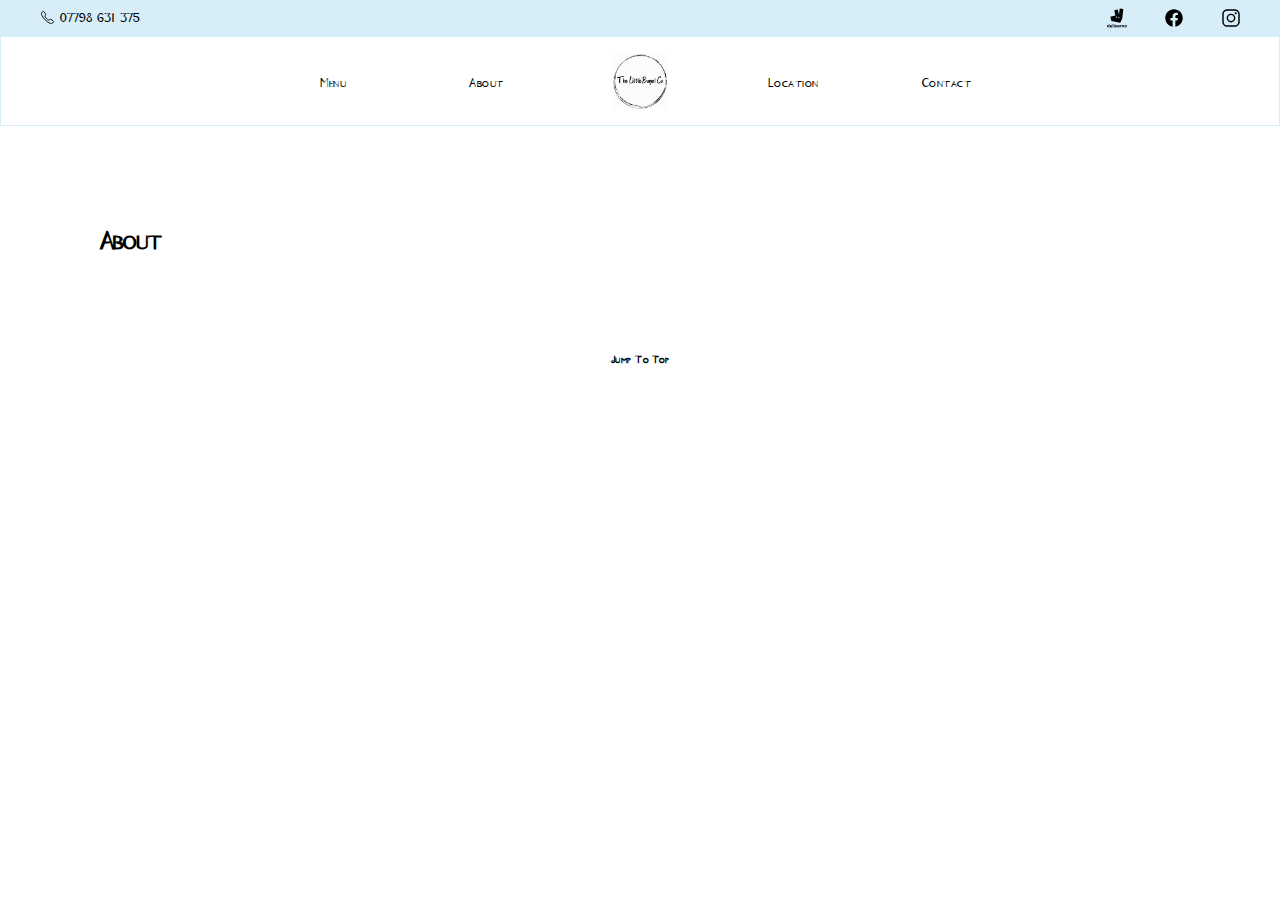
==== about.html @ 59426850 "Completed contact page, ironed out a few CSS elements - padding etc and organised files and folders." ====
<!DOCTYPE html>
<html lang="en">
  <head>
    <meta charset="UTF-8" />
    <meta http-equiv="X-UA-Compatible" content="IE=edge" />
    <meta name="viewport" content="width=device-width, initial-scale=1.0" />
    <meta name="keywords" content="HTML, CSS" />
    <meta name="description" content="..." />
    <title>Little Bagel Co - New York-Style Bagels & Coffee</title>
    <link rel="stylesheet" href="/css/normalize.css" />
    <link rel="stylesheet" href="/css/app-styles.css" />
    <link rel="stylesheet" href="/css/about-styles.css" />
    <link rel="stylesheet" href="/css/mobile-styles.css" />
  </head>
  <body>
    <header>
      <ul class="header-left">
        <li class="phone-logo">
          <img src="/images/call-outline.svg" alt="Phone outline image" />
        </li>
        <li class="tel-no">
          <a href="tel:07798631375">07798 631 375</a>
        </li>
      </ul>
      <ul class="header-right">
        <li class="social-logos">
          <a href="https://deliveroo.co.uk/" target="_blank">
            <img src="/images/deliveroo-logo.svg" alt="Deliveroo logo"
          /></a>
        </li>
        <li class="social-logos">
          <a href="https://www.facebook.com/" target="_blank">
            <img src="/images/logo-facebook.svg" alt="Facebook logo" />
          </a>
        </li>
        <li class="social-logos">
          <a href="https://www.instagram.com/" target="_blank">
            <img src="/images/logo-instagram.svg" alt="Instagram logo" />
          </a>
        </li>
      </ul>
    </header>
    <nav>
      <div class="logo">
        <a href="/index.html"><img src="/images/logo.jpg" /></a>
      </div>
      <ul class="nav-links">
        <li>
          <a href="/images/little-bagel-co-menu.pdf" target="_blank">Menu</a>
        </li>
        <li><a href="about.html">About</a></li>
        <li id="logo-space"></li>
        <li><a href="location.html">Location</a></li>
        <li><a href="contact.html">Contact</a></li>
      </ul>
      <div class="burger">
        <div class="line-1"></div>
        <div class="line-2"></div>
        <div class="line-3"></div>
      </div>
    </nav>
    <main class="about-main">
      <h2>About</h2>
    </main>
    <footer class="jump-to-top">
      <a href="#">Jump To Top</a>
    </footer>

    <script src="/scripts/app.js"></script>
  </body>
</html>
---- css/app-styles.css ----
/* FONTS */

@font-face {
  font-family: "New Yorker";
  src: url(/fonts/FOXTROTM.TTF);
}

/* BODY */

* {
  margin: 0px;
  padding: 0px;
  box-sizing: border-box;
}

body {
  overflow-x: hidden;
}

/* HEADER */

header {
  overflow: hidden;
}

header ul {
  display: flex;
  align-items: center;
  min-height: 4vh;
  background-color: rgba(55, 168, 224, 0.2);
}

.header-left {
  float: left;
  padding-left: 40px;
  width: 85%;
  font-family: "New Yorker", cursive;
  color: black;
  text-decoration: none;
  font-size: 12px;
}

.header-right {
  float: right;
  padding-right: 20px;
  justify-content: space-around;
  width: 15%;
}

header li {
  text-decoration: none;
  list-style: none;
}
.phone-logo {
  width: 20px;
  height: 20px;
  padding-top: 2px;
  padding-right: 5px;
}
.tel-no a {
  padding-bottom: 4px;
  color: black;
  text-decoration: none;
}
.tel-no:hover {
  transform: translateY(-2px);
  transition: 0.2s;
}
.social-logos {
  width: 20px;
  height: 20px;
}
.social-logos:hover {
  transform: translateY(-2px);
  transition: 0.2s;
}

/* NAVBAR */

nav {
  display: flex;
  justify-content: space-around;
  align-items: center;
  min-height: 10vh;
  background-color: white;
  font-family: "New Yorker", cursive;
  border-style: solid;
  border-width: 0.5px;
  border-color: rgba(55, 168, 224, 0.2);
  position: sticky;
  top: 0;
}

.logo img {
  width: 55px;
  height: 55px;
}

.logo {
  width: 55px;
  height: 55px;
  position: absolute;
  left: 50%;
  transform: translateX(-50%);
}

.nav-links {
  display: flex;
  justify-content: space-around;
  width: 60%;
}

.nav-links li {
  width: 60px;
  text-align: center;
  list-style: none;
}

.nav-links a {
  color: black;
  text-decoration: none;
  letter-spacing: 0.5px;
  font-size: 12px;
  /* text-transform: uppercase; */
}
.nav-links a:hover {
  text-decoration: underline;
  transition: 1s;
}

/* BURGER */

.burger {
  display: none;
  cursor: pointer;
}

.burger div {
  width: 25px;
  height: 1px;
  background-color: black;
  margin: 5px;
  border-radius: 2px;
  transition: all 0.5s ease;
}

/* FOOTER */

.jump-to-top {
  display: flex;
  justify-content: space-around;
  align-items: center;
  padding-bottom: 20px;
}
.jump-to-top a {
  color: black;
  font-family: "New Yorker", cursive;
  text-decoration: none;
  letter-spacing: 0.5px;
  font-weight: bold;
  font-size: 10px;
}
---- css/about-styles.css ----
main {
  font-family: "New Yorker", cursive;
  padding: 100px;
  background-color: rgb(255, 255, 255);
}
---- css/mobile-styles.css ----
/* MOBILE VIEW */

@media screen and (max-width: 678px) {
  body {
    overflow-x: hidden;
  }

  header {
    display: none;
  }

  /* nav {
      position: fixed;
    } */

  .nav-links {
    position: absolute;
    right: 0px;
    height: 90vh;
    top: 10vh;
    background-color: white;
    display: flex;
    flex-direction: column;
    align-items: center;
    width: 100%;
    transform: translateX(100%);
    transition: transform 0.2s ease-in;
  }

  .nav-links a {
    font-size: 15px;
  }

  .nav-links #logo-space {
    display: none;
  }

  .nav-links li {
    opacity: 0;
  }
  .burger {
    padding-left: 75vh;
    padding-right: 25vh;
    display: block;
  }
  .jump-to-top {
    display: none;
  }
  .map-and-location {
    display: flex;
    flex-direction: column;
    align-items: center;
  }
  .location-container {
    padding-top: 20px;
  }
}

/* NAV ACTIVE */

.nav-active {
  transform: translateX(0%);
}
@keyframes navLinksFade {
  from {
    opacity: 0;
    transform: 50px;
  }
  to {
    opacity: 1;
    transform: 0px;
  }
}
.toggle .line-1 {
  transform: rotate(-45deg) translate(-5px, 3.6px);
}
.toggle .line-2 {
  opacity: 0;
}
.toggle .line-3 {
  transform: rotate(45deg) translate(-5px, -3.6px);
}
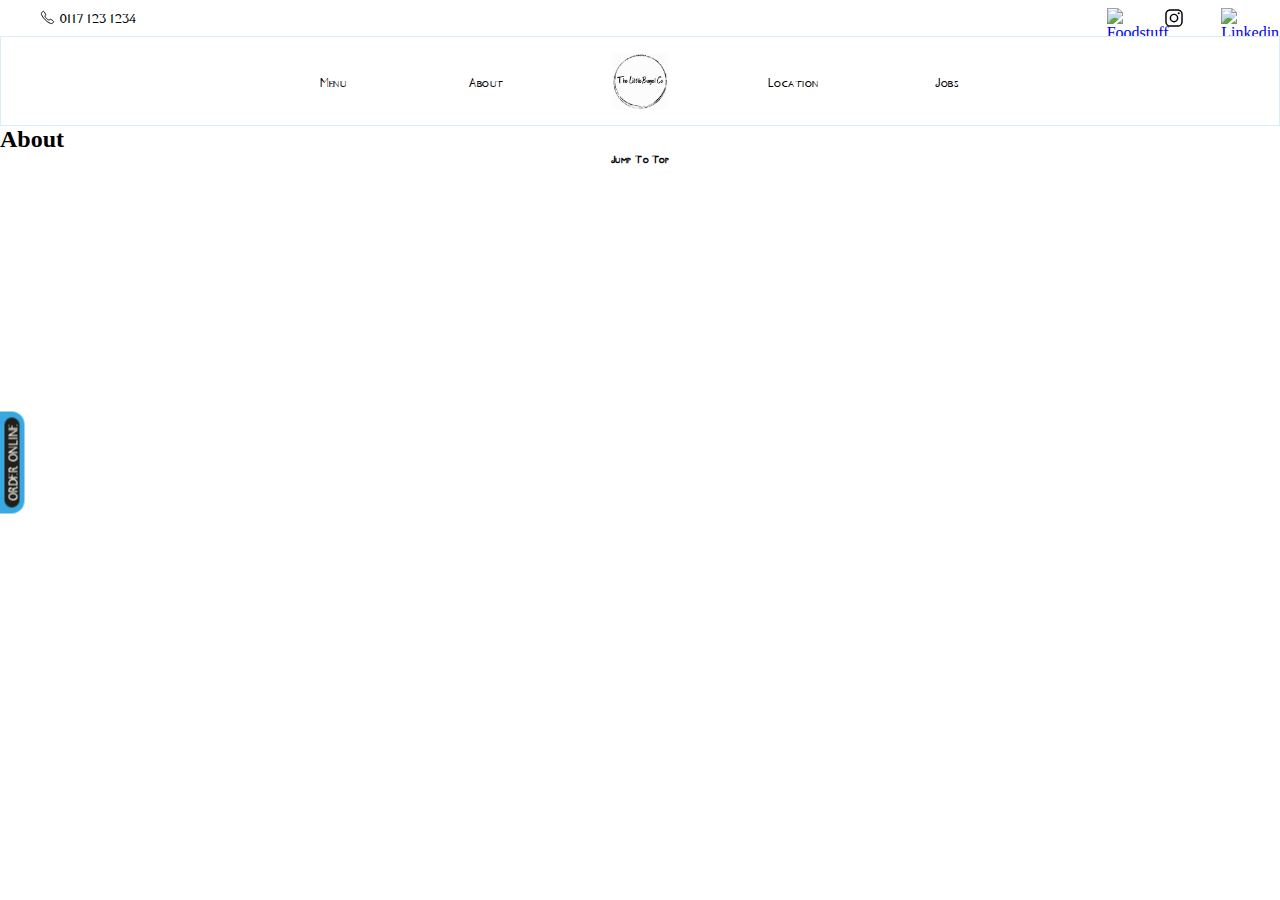
==== commit c986693f: "Made adjustments to CSS and also added Delivery Tab" ====
--- a/about.html
+++ b/about.html
@@ -7,10 +7,10 @@
     <meta name="keywords" content="HTML, CSS" />
     <meta name="description" content="..." />
     <title>Little Bagel Co - New York-Style Bagels & Coffee</title>
-    <link rel="stylesheet" href="/css/normalize.css" />
-    <link rel="stylesheet" href="/css/app-styles.css" />
-    <link rel="stylesheet" href="/css/about-styles.css" />
-    <link rel="stylesheet" href="/css/mobile-styles.css" />
+    <link rel="stylesheet" href="/styles/normalize.css" />
+    <link rel="stylesheet" href="/styles/app-styles.css" />
+    <link rel="stylesheet" href="/styles/about-styles.css" />
+    <link rel="stylesheet" href="/styles/mobile-styles.css" />
   </head>
   <body>
     <header>
@@ -19,23 +19,27 @@
           <img src="/images/call-outline.svg" alt="Phone outline image" />
         </li>
         <li class="tel-no">
-          <a href="tel:07798631375">07798 631 375</a>
+          <a href="tel:01234567890">0117 123 1234</a>
         </li>
       </ul>
       <ul class="header-right">
         <li class="social-logos">
-          <a href="https://deliveroo.co.uk/" target="_blank">
-            <img src="/images/deliveroo-logo.svg" alt="Deliveroo logo"
+          <a href="https://wearefoodstuff.co.uk/" target="_blank">
+            <img
+              width="21px"
+              height="21px"
+              src="images/Foodstuff-logo-vertical.svg"
+              alt="Foodstuff logo"
           /></a>
-        </li>
-        <li class="social-logos">
-          <a href="https://www.facebook.com/" target="_blank">
-            <img src="/images/logo-facebook.svg" alt="Facebook logo" />
-          </a>
         </li>
         <li class="social-logos">
           <a href="https://www.instagram.com/" target="_blank">
             <img src="/images/logo-instagram.svg" alt="Instagram logo" />
+          </a>
+        </li>
+        <li class="social-logos">
+          <a href="https://www.linkedin.com/" target="_blank">
+            <img src="/images/logo-linkedin.svg" alt="Linkedin logo" />
           </a>
         </li>
       </ul>
@@ -51,7 +55,7 @@
         <li><a href="about.html">About</a></li>
         <li id="logo-space"></li>
         <li><a href="location.html">Location</a></li>
-        <li><a href="contact.html">Contact</a></li>
+        <li><a href="jobs.html">Jobs</a></li>
       </ul>
       <div class="burger">
         <div class="line-1"></div>
@@ -65,7 +69,13 @@
     <footer class="jump-to-top">
       <a href="#">Jump To Top</a>
     </footer>
-
+    <div class="delivery-tab-container">
+      <div class="delivery-tab">
+        <a href="https://wearefoodstuff.co.uk/" target="_blank">
+          ORDER ONLINE
+        </a>
+      </div>
+    </div>
     <script src="/scripts/app.js"></script>
   </body>
 </html>
--- a/styles/app-styles.css
+++ b/styles/app-styles.css
@@ -0,0 +1,208 @@
+/* FONTS */
+
+@font-face {
+  font-family: "New Yorker";
+  src: url(/fonts/FOXTROTM.TTF);
+}
+
+/* BODY */
+
+* {
+  margin: 0px;
+  padding: 0px;
+  box-sizing: border-box;
+}
+
+body {
+  overflow-x: hidden;
+}
+
+/* HEADER */
+
+header {
+  overflow: hidden;
+}
+
+header ul {
+  display: flex;
+  align-items: center;
+  min-height: 4vh;
+  /* background-color: rgba(55, 168, 224, 0.2); */
+  background-color: rgba(255, 255, 255);
+}
+
+.header-left {
+  float: left;
+  padding-left: 40px;
+  width: 85%;
+  font-family: "New Yorker", cursive;
+  color: black;
+  text-decoration: none;
+  font-size: 12px;
+}
+
+.header-right {
+  float: right;
+  padding-right: 20px;
+  justify-content: space-around;
+  width: 15%;
+}
+
+header li {
+  text-decoration: none;
+  list-style: none;
+}
+.phone-logo {
+  width: 20px;
+  height: 20px;
+  padding-top: 2px;
+  padding-right: 5px;
+}
+.tel-no a {
+  padding-bottom: 4px;
+  color: black;
+  text-decoration: none;
+}
+.tel-no:hover {
+  transform: translateY(-2px);
+  transition: 0.2s;
+}
+.social-logos {
+  width: 20px;
+  height: 20px;
+}
+.social-logos:hover {
+  transform: translateY(-2px);
+  transition: 0.2s;
+}
+
+/* NAVBAR */
+
+nav {
+  display: flex;
+  justify-content: space-around;
+  align-items: center;
+  min-height: 10vh;
+  background-color: white;
+  font-family: "New Yorker", cursive;
+  border-style: solid;
+  border-width: 0.5px;
+  border-color: rgba(55, 168, 224, 0.2);
+  position: sticky;
+  top: 0;
+}
+
+.logo img {
+  width: 55px;
+  height: 55px;
+}
+
+.logo {
+  width: 55px;
+  height: 55px;
+  position: absolute;
+  left: 50%;
+  transform: translateX(-50%);
+}
+
+.nav-links {
+  display: flex;
+  justify-content: space-around;
+  width: 60%;
+}
+
+.nav-links li {
+  width: 60px;
+  text-align: center;
+  list-style: none;
+}
+
+.nav-links a {
+  color: black;
+  text-decoration: none;
+  letter-spacing: 0.5px;
+  font-size: 12px;
+  /* text-transform: uppercase; */
+}
+.nav-links a:hover {
+  text-decoration: underline;
+  transition: 1s;
+}
+
+/* BURGER */
+
+.burger {
+  display: none;
+  cursor: pointer;
+}
+
+.burger div {
+  width: 25px;
+  height: 1px;
+  background-color: black;
+  margin: 5px;
+  border-radius: 2px;
+  transition: all 0.5s ease;
+}
+
+/* FOOTER */
+
+.jump-to-top {
+  display: flex;
+  justify-content: space-around;
+  align-items: center;
+  padding-bottom: 15px;
+}
+.jump-to-top a {
+  color: black;
+  font-family: "New Yorker", cursive;
+  text-decoration: none;
+  letter-spacing: 0.5px;
+  font-weight: bold;
+  font-size: 10px;
+}
+
+/* DELIVERY TAB */
+
+.delivery-tab-container {
+  display: flex;
+  justify-content: space-around;
+  text-align: center;
+  position: fixed;
+  transform: rotate(-90deg);
+  top: 50vh;
+  bottom: 50vh;
+  height: 25px;
+  width: 102px;
+  margin-left: -39px;
+  background-color: rgba(55, 168, 224);
+  border-bottom-left-radius: 13px;
+  border-bottom-right-radius: 13px;
+}
+
+.delivery-tab {
+  display: block;
+  margin-left: auto;
+  margin-right: auto;
+  margin-top: auto;
+  margin-bottom: auto;
+  height: 15px;
+  width: 90px;
+  border-radius: 10px;
+  background-color: rgba(34, 31, 26, 255);
+  filter: blur(0.15px);
+}
+
+.delivery-tab a {
+  font-family: "New Yorker", cursive;
+  display: block;
+  margin-left: auto;
+  margin-right: auto;
+  margin-top: auto;
+  margin-bottom: auto;
+  padding-top: 0.8px;
+  text-decoration: none;
+  letter-spacing: 0.5px;
+  font-size: 12px;
+  color: rgba(254, 254, 254, 255);
+}
--- a/styles/mobile-styles.css
+++ b/styles/mobile-styles.css
@@ -0,0 +1,79 @@
+/* MOBILE VIEW */
+
+@media screen and (max-width: 678px) {
+  body {
+    overflow-x: hidden;
+  }
+
+  header {
+    display: none;
+  }
+
+  .nav-links {
+    position: absolute;
+    right: 0px;
+    height: 90vh;
+    top: 10vh;
+    background-color: white;
+    display: flex;
+    flex-direction: column;
+    align-items: center;
+    width: 100%;
+    transform: translateX(100%);
+    transition: transform 0.2s ease-in;
+  }
+
+  .nav-links a {
+    font-size: 15px;
+  }
+
+  .nav-links #logo-space {
+    display: none;
+  }
+
+  .nav-links li {
+    opacity: 0;
+  }
+  .burger {
+    padding-left: 90vw;
+    padding-right: 10vw;
+    display: block;
+  }
+  .jump-to-top {
+    display: none;
+  }
+  .map-and-location {
+    display: flex;
+    flex-direction: column;
+    align-items: center;
+  }
+  .location-container {
+    padding-top: 20px;
+  }
+}
+
+/* NAV ACTIVE */
+
+.nav-active {
+  transform: translateX(0%);
+}
+
+@keyframes navLinksFade {
+  from {
+    opacity: 0;
+    transform: 50px;
+  }
+  to {
+    opacity: 1;
+    transform: 0px;
+  }
+}
+.toggle .line-1 {
+  transform: rotate(-45deg) translate(-5px, 3.6px);
+}
+.toggle .line-2 {
+  opacity: 0;
+}
+.toggle .line-3 {
+  transform: rotate(45deg) translate(-5px, -3.6px);
+}
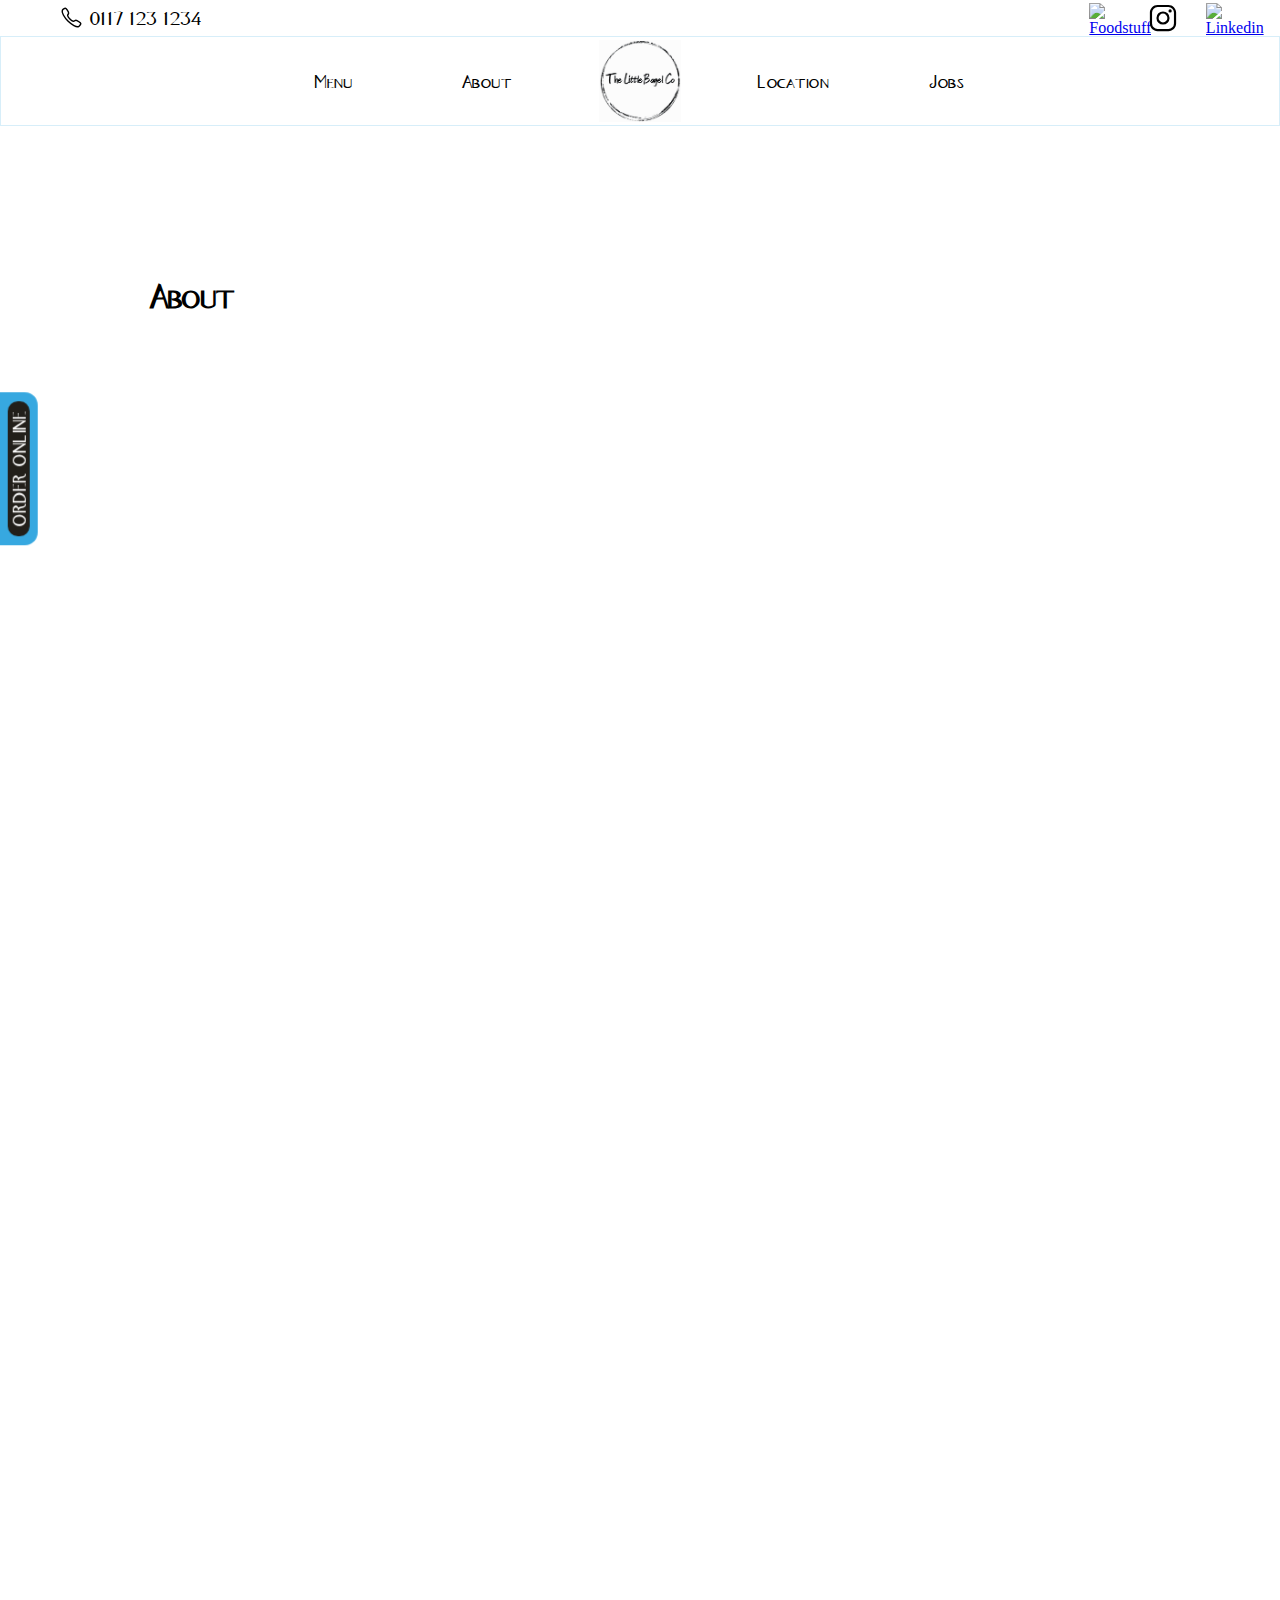
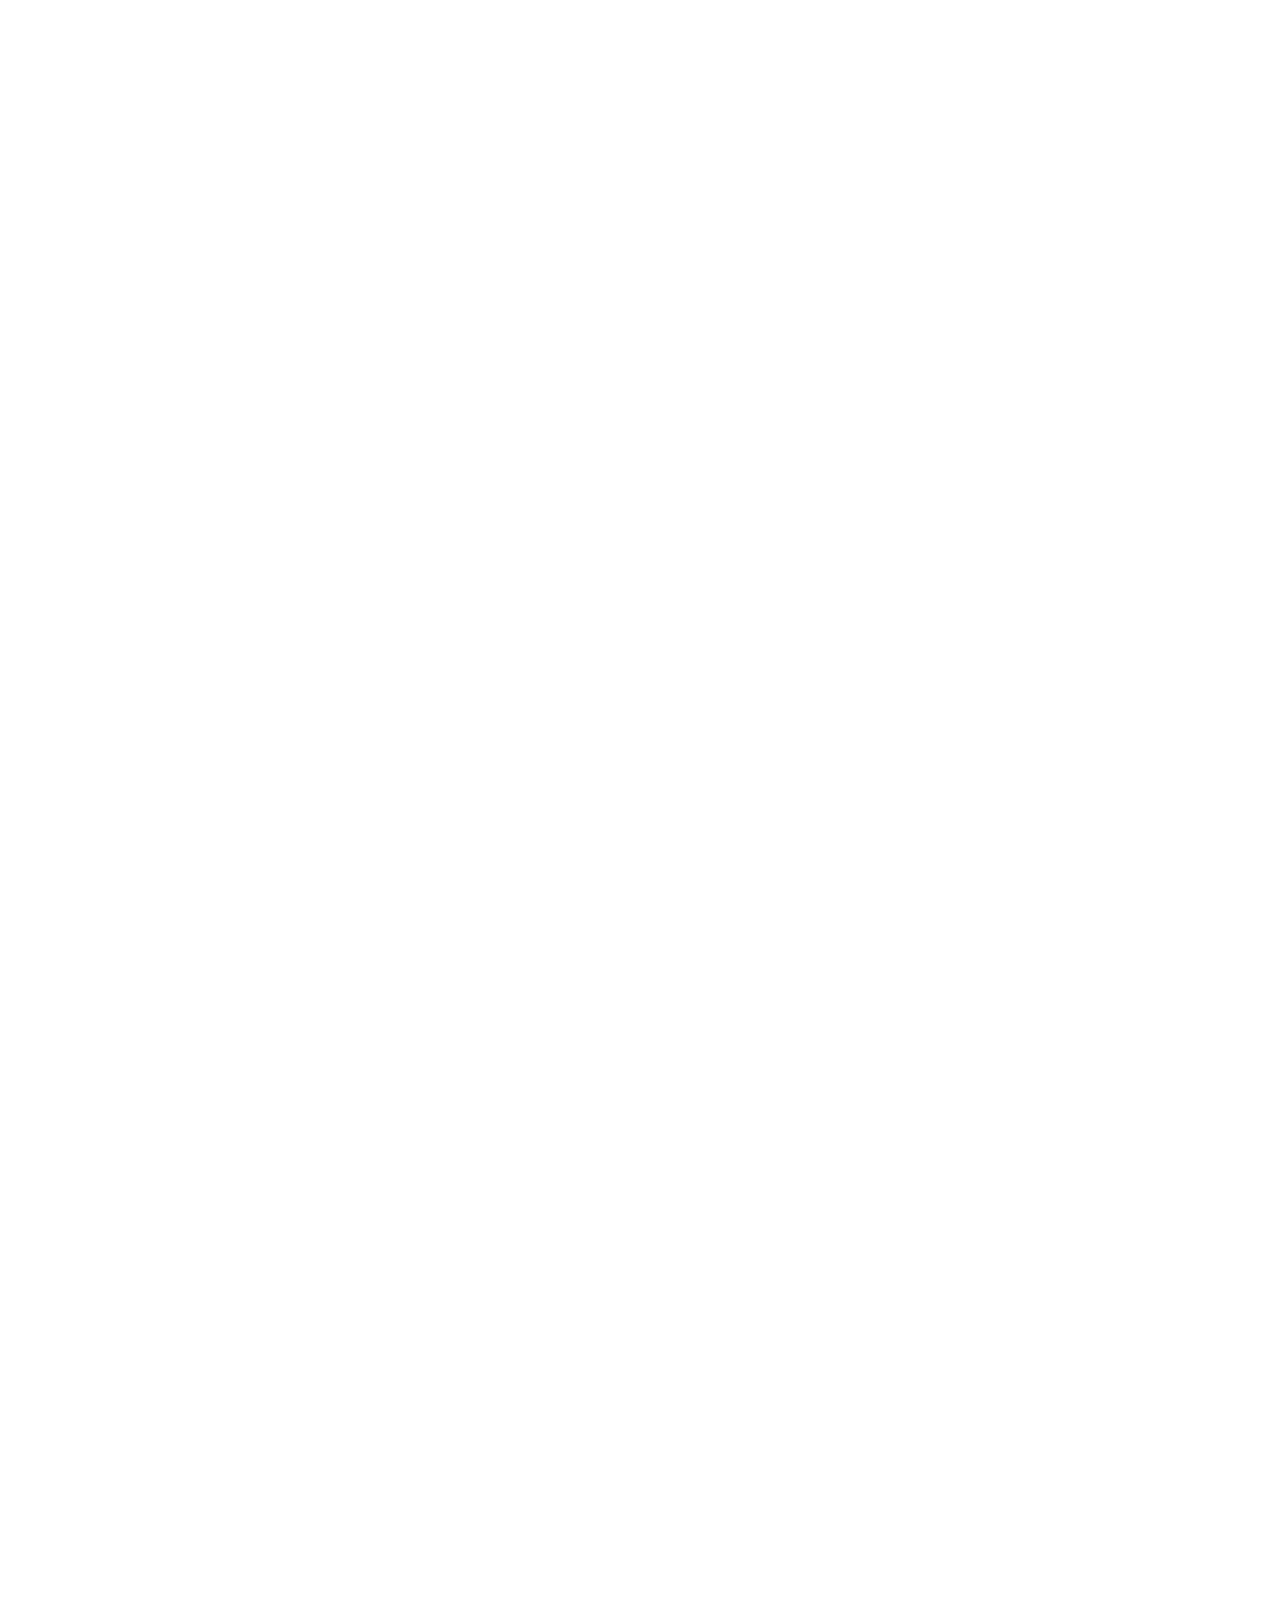
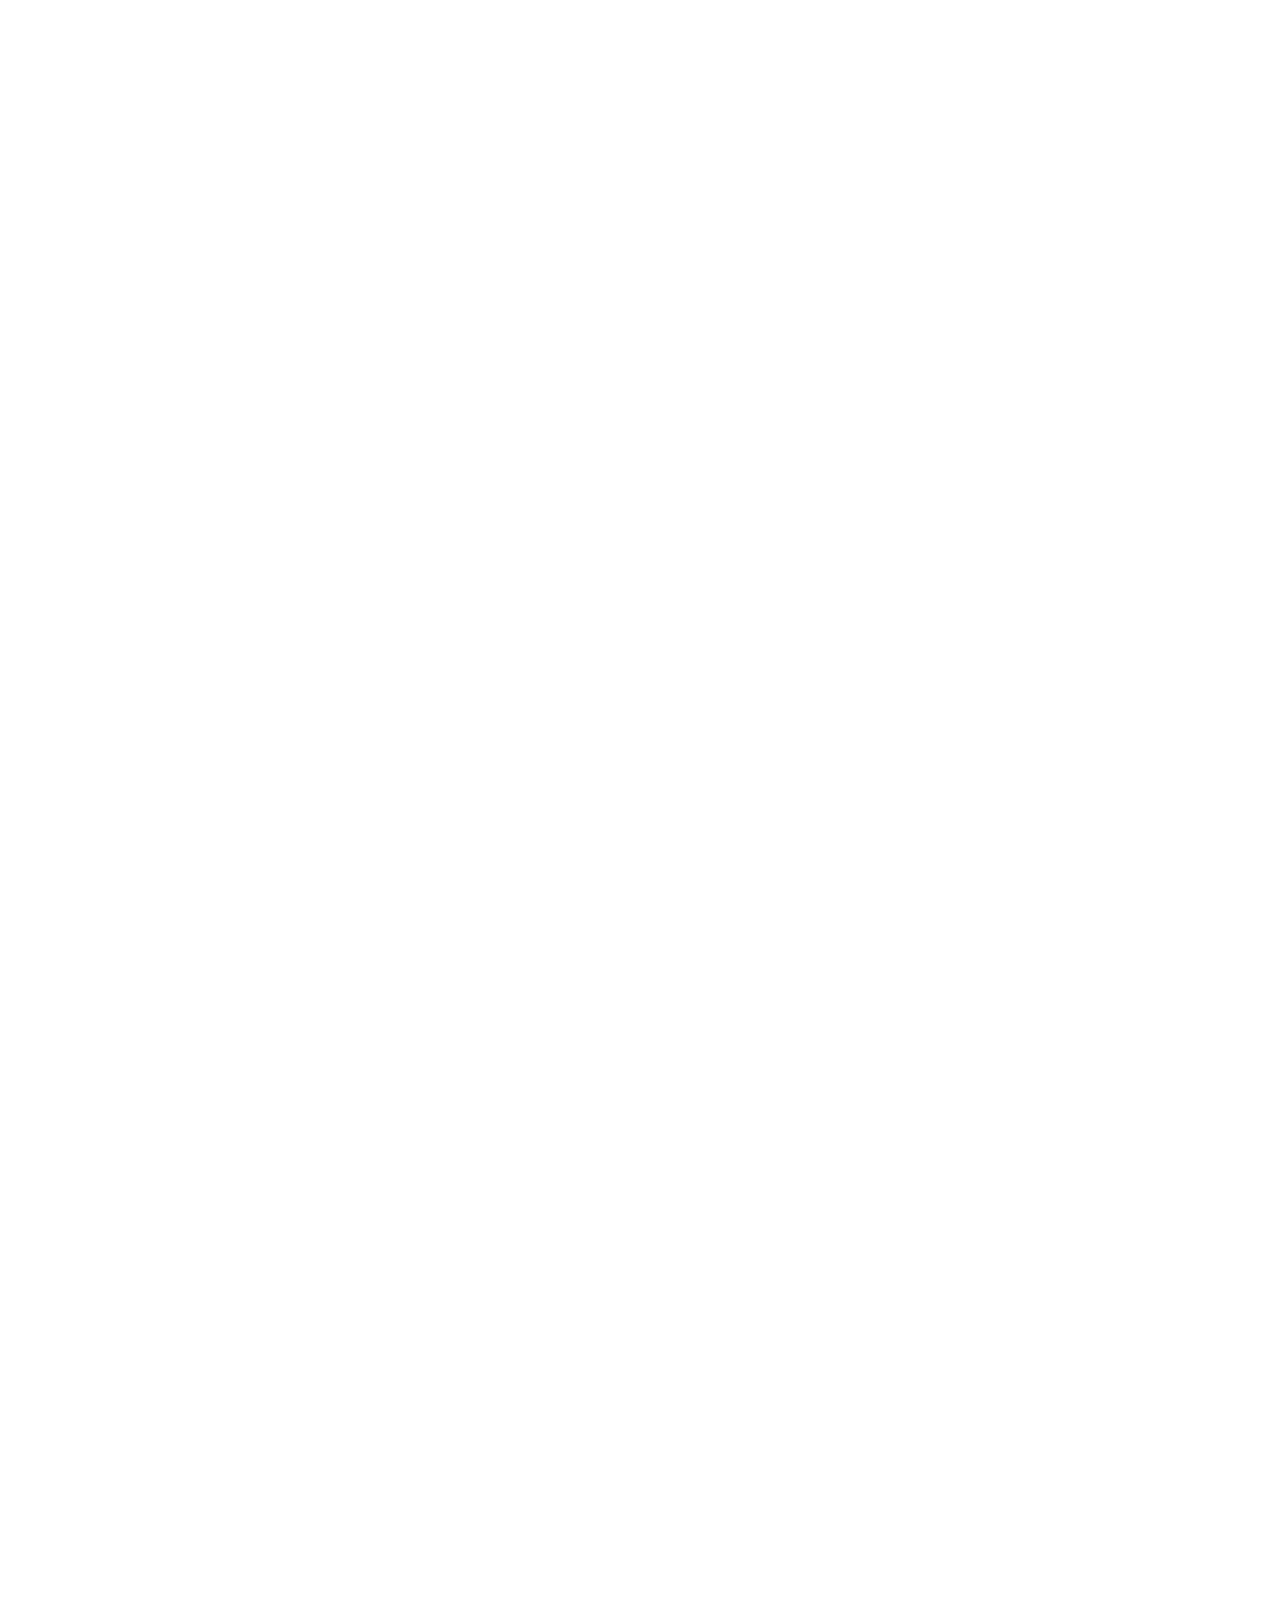
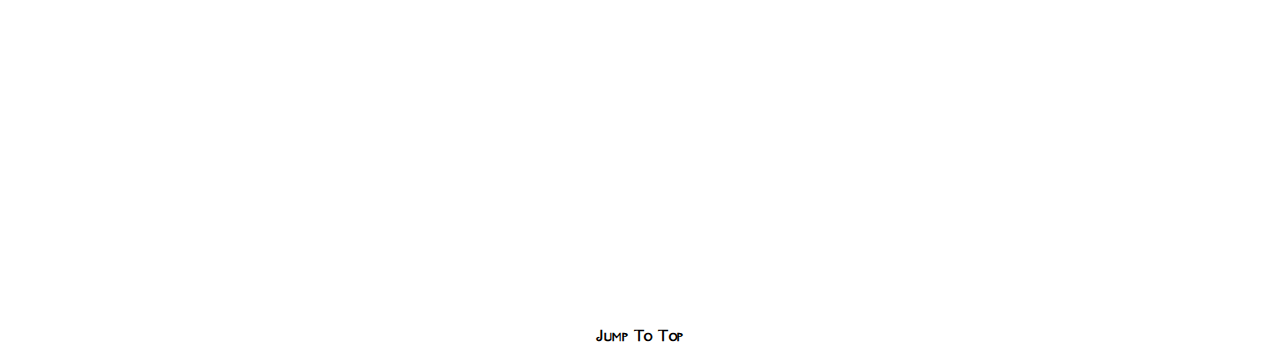
==== commit 65661388: "Resized everything to fit 100% zoom" ====
--- a/about.html
+++ b/about.html
@@ -8,9 +8,9 @@
     <meta name="description" content="..." />
     <title>Little Bagel Co - New York-Style Bagels & Coffee</title>
     <link rel="stylesheet" href="/styles/normalize.css" />
-    <link rel="stylesheet" href="/styles/app-styles.css" />
-    <link rel="stylesheet" href="/styles/about-styles.css" />
-    <link rel="stylesheet" href="/styles/mobile-styles.css" />
+    <link rel="stylesheet" href="/styles/app.css" />
+    <link rel="stylesheet" href="/styles/about.css" />
+    <link rel="stylesheet" href="/styles/mobile.css" />
   </head>
   <body>
     <header>
@@ -26,8 +26,8 @@
         <li class="social-logos">
           <a href="https://wearefoodstuff.co.uk/" target="_blank">
             <img
-              width="21px"
-              height="21px"
+              width="32px"
+              height="32px"
               src="images/Foodstuff-logo-vertical.svg"
               alt="Foodstuff logo"
           /></a>
@@ -64,7 +64,7 @@
       </div>
     </nav>
     <main class="about-main">
-      <h2>About</h2>
+      <h1>About</h1>
     </main>
     <footer class="jump-to-top">
       <a href="#">Jump To Top</a>
--- a/styles/app.css
+++ b/styles/app.css
@@ -0,0 +1,206 @@
+/* FONTS */
+
+@font-face {
+  font-family: "New Yorker";
+  src: url(/fonts/FOXTROTM.TTF);
+}
+
+/* BODY */
+
+* {
+  margin: 0px;
+  padding: 0px;
+  box-sizing: border-box;
+}
+
+body {
+  overflow-x: hidden;
+}
+
+/* HEADER */
+
+header {
+  overflow: hidden;
+}
+
+header ul {
+  display: flex;
+  align-items: center;
+  min-height: 4vh;
+  background-color: rgba(255, 255, 255);
+}
+
+.header-left {
+  float: left;
+  padding-left: 60px;
+  width: 84%;
+  font-family: "New Yorker", cursive;
+  color: black;
+  text-decoration: none;
+  font-size: 18px;
+}
+
+.header-right {
+  float: right;
+  padding-right: 30px;
+  justify-content: space-around;
+  width: 16%;
+}
+
+header li {
+  text-decoration: none;
+  list-style: none;
+}
+.phone-logo {
+  width: 30px;
+  height: 30px;
+  padding-top: 3px;
+  padding-right: 7.5px;
+}
+.tel-no a {
+  padding-bottom: 6px;
+  color: black;
+  text-decoration: none;
+}
+.tel-no:hover {
+  transform: translateY(-2px);
+  transition: 0.2s;
+}
+.social-logos {
+  width: 30px;
+  height: 30px;
+}
+.social-logos:hover {
+  transform: translateY(-2px);
+  transition: 0.2s;
+}
+
+/* NAVBAR */
+
+nav {
+  display: flex;
+  justify-content: space-around;
+  align-items: center;
+  min-height: 10vh;
+  background-color: white;
+  font-family: "New Yorker", cursive;
+  border-style: solid;
+  border-width: 0.5px;
+  border-color: rgba(55, 168, 224, 0.2);
+  position: sticky;
+  top: 0;
+}
+
+.logo img {
+  width: 82px;
+  height: 82px;
+}
+
+.logo {
+  width: 82px;
+  height: 82px;
+  position: absolute;
+  left: 50%;
+  transform: translateX(-50%);
+}
+
+.nav-links {
+  display: flex;
+  justify-content: space-around;
+  width: 60%;
+}
+
+.nav-links li {
+  width: 100px;
+  text-align: center;
+  list-style: none;
+}
+
+.nav-links a {
+  color: black;
+  text-decoration: none;
+  letter-spacing: 0.5px;
+  font-size: 18px;
+}
+.nav-links a:hover {
+  text-decoration: underline;
+  transition: 1s;
+}
+
+/* BURGER */
+
+.burger {
+  display: none;
+  cursor: pointer;
+}
+
+.burger div {
+  width: 35px;
+  height: 1px;
+  background-color: black;
+  margin: 7px;
+  border-radius: 2px;
+  transition: all 0.5s ease;
+}
+
+/* FOOTER */
+
+.jump-to-top {
+  display: flex;
+  justify-content: space-around;
+  align-items: center;
+  padding-bottom: 20px;
+}
+.jump-to-top a {
+  color: black;
+  font-family: "New Yorker", cursive;
+  text-decoration: none;
+  letter-spacing: 0.5px;
+  font-weight: bold;
+  font-size: 15px;
+}
+
+/* DELIVERY TAB */
+
+.delivery-tab-container {
+  display: flex;
+  justify-content: space-around;
+  text-align: center;
+  position: fixed;
+  transform: rotate(-90deg);
+  top: 50vh;
+  bottom: 50vh;
+  height: 37.5px;
+  width: 153px;
+  margin-left: -58px;
+  background-color: rgba(55, 168, 224);
+  border-bottom-left-radius: 13px;
+  border-bottom-right-radius: 13px;
+}
+
+.delivery-tab {
+  display: block;
+  margin-left: auto;
+  margin-right: auto;
+  margin-top: auto;
+  margin-bottom: auto;
+  height: 22.5px;
+  width: 135px;
+  border-radius: 10px;
+  background-color: rgba(34, 31, 26, 255);
+  filter: blur(0.15px);
+}
+
+.delivery-tab a {
+  font-family: "New Yorker", cursive;
+  display: block;
+  margin-left: auto;
+  margin-right: auto;
+  margin-top: auto;
+  margin-bottom: auto;
+  padding-top: 0.8px;
+  text-decoration: none;
+  letter-spacing: 0.5px;
+  font-size: 18px;
+  color: rgba(254, 254, 254, 255);
+}
--- a/styles/about.css
+++ b/styles/about.css
@@ -0,0 +1,6 @@
+main {
+  font-family: "New Yorker", cursive;
+  padding: 150px;
+  background-color: rgb(255, 255, 255);
+  height: 5000px;
+}
--- a/styles/mobile.css
+++ b/styles/mobile.css
@@ -0,0 +1,84 @@
+/* MOBILE VIEW */
+
+@media screen and (max-width: 768px) {
+  body {
+    overflow-x: hidden;
+  }
+
+  header {
+    display: none;
+  }
+
+  .nav-links {
+    position: absolute;
+    right: 0px;
+    height: 90vh;
+    top: 10vh;
+    background-color: white;
+    display: flex;
+    flex-direction: column;
+    align-items: center;
+    width: 100%;
+    transform: translateX(100%);
+    transition: transform 0.2s ease-in;
+  }
+
+  .nav-links a {
+    font-size: 22px;
+  }
+
+  .nav-links #logo-space {
+    display: none;
+  }
+
+  .nav-links li {
+    opacity: 0;
+  }
+  .burger {
+    padding-left: 90vw;
+    padding-right: 10vw;
+    display: block;
+  }
+  .jump-to-top {
+    display: none;
+  }
+  .map-and-location {
+    display: flex;
+    flex-direction: column;
+    align-items: center;
+    padding-bottom: 100px;
+  }
+  .location-container {
+    padding-top: 60px;
+  }
+}
+
+/* NAV ACTIVE */
+
+.nav-active {
+  transform: translateX(0%);
+}
+
+@keyframes navLinksFade {
+  from {
+    opacity: 0;
+    transform: 50px;
+  }
+  to {
+    opacity: 1;
+    transform: 0px;
+  }
+}
+.toggle .line-1 {
+  transform: rotate(-45deg) translate(-5px, 6.2px);
+}
+.toggle .line-2 {
+  opacity: 0;
+}
+.toggle .line-3 {
+  transform: rotate(45deg) translate(-5px, -6.2px);
+}
+
+.toggle .delivery-tab-container {
+  display: none;
+}
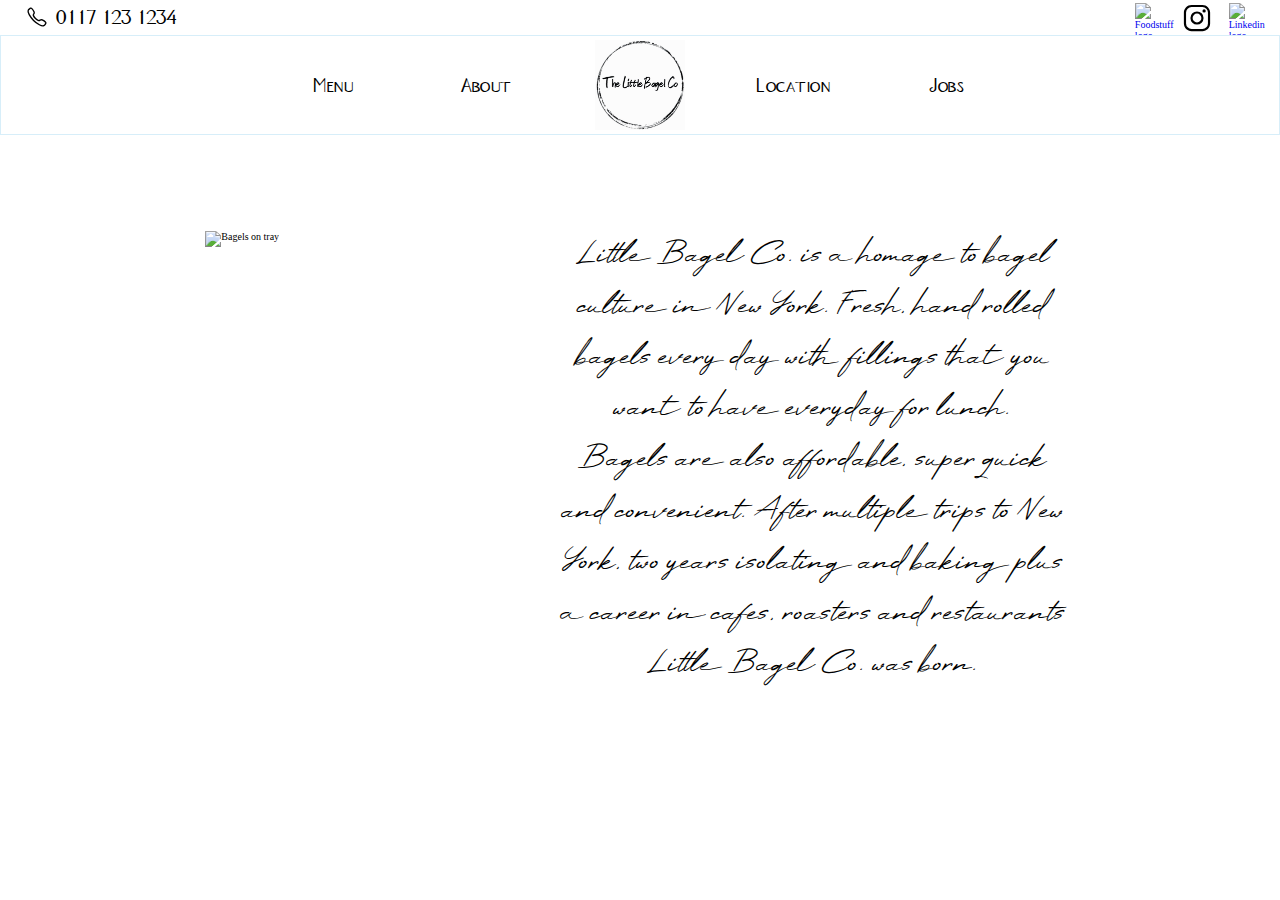
==== commit 70a2061c: "Added slideshow to homepage and changed fonts of home page and about page" ====
--- a/about.html
+++ b/about.html
@@ -63,19 +63,23 @@
         <div class="line-3"></div>
       </div>
     </nav>
-    <main class="about-main">
-      <h1>About</h1>
+    <main>
+      <div class="about-page">
+        <div class="about-pic">
+          <img src="/images/bagels-on-tray.jpg" alt="Bagels on tray" />
+        </div>
+        <div class="about-para">
+          <p>
+            Little Bagel Co. is a homage to bagel culture in New York. Fresh,
+            hand rolled bagels every day with fillings that you want to have
+            everyday for lunch. <br />
+            Bagels are also affordable, super quick and convenient. After
+            multiple trips to New York, two years isolating and baking plus a
+            career in cafes, roasters and restaurants Little Bagel Co. was born.
+          </p>
+        </div>
+      </div>
     </main>
-    <footer class="jump-to-top">
-      <a href="#">Jump To Top</a>
-    </footer>
-    <div class="delivery-tab-container">
-      <div class="delivery-tab">
-        <a href="https://wearefoodstuff.co.uk/" target="_blank">
-          ORDER ONLINE
-        </a>
-      </div>
-    </div>
     <script src="/scripts/app.js"></script>
   </body>
 </html>
--- a/styles/app.css
+++ b/styles/app.css
@@ -1,8 +1,28 @@
+html {
+  font-size: 62.5%;
+}
+
 /* FONTS */
 
 @font-face {
   font-family: "New Yorker";
-  src: url(/fonts/FOXTROTM.TTF);
+  src: url(/fonts/FoxTrot-Regular.ttf);
+}
+@font-face {
+  font-family: "Belleza";
+  src: url(/fonts/Belleza-Regular.ttf);
+}
+@font-face {
+  font-family: "Badlooking Brush";
+  src: url(/fonts/Badlooking-Brush.otf);
+}
+@font-face {
+  font-family: "High Summit";
+  src: url(/fonts/High-Summit.ttf);
+}
+@font-face {
+  font-family: "Solleno";
+  src: url(/fonts/Solleno.ttf);
 }
 
 /* BODY */
@@ -26,14 +46,14 @@
 header ul {
   display: flex;
   align-items: center;
-  min-height: 4vh;
-  background-color: rgba(255, 255, 255);
+  min-height: 3.5rem;
+  background-color: rgb(255, 255, 255);
 }
 
 .header-left {
   float: left;
-  padding-left: 60px;
-  width: 84%;
+  padding-left: 2vw;
+  width: 88%;
   font-family: "New Yorker", cursive;
   color: black;
   text-decoration: none;
@@ -42,9 +62,9 @@
 
 .header-right {
   float: right;
-  padding-right: 30px;
-  justify-content: space-around;
-  width: 16%;
+  padding-right: 1vw;
+  justify-content: space-around;
+  width: 12%;
 }
 
 header li {
@@ -52,8 +72,8 @@
   list-style: none;
 }
 .phone-logo {
-  width: 30px;
-  height: 30px;
+  width: 3rem;
+  height: 3rem;
   padding-top: 3px;
   padding-right: 7.5px;
 }
@@ -67,8 +87,8 @@
   transition: 0.2s;
 }
 .social-logos {
-  width: 30px;
-  height: 30px;
+  width: 3rem;
+  height: 3rem;
 }
 .social-logos:hover {
   transform: translateY(-2px);
@@ -81,7 +101,7 @@
   display: flex;
   justify-content: space-around;
   align-items: center;
-  min-height: 10vh;
+  min-height: 10rem;
   background-color: white;
   font-family: "New Yorker", cursive;
   border-style: solid;
@@ -89,16 +109,17 @@
   border-color: rgba(55, 168, 224, 0.2);
   position: sticky;
   top: 0;
+  z-index: 1;
 }
 
 .logo img {
-  width: 82px;
-  height: 82px;
+  width: 9rem;
+  height: 9rem;
 }
 
 .logo {
-  width: 82px;
-  height: 82px;
+  width: 9rem;
+  height: 9rem;
   position: absolute;
   left: 50%;
   transform: translateX(-50%);
@@ -120,7 +141,7 @@
   color: black;
   text-decoration: none;
   letter-spacing: 0.5px;
-  font-size: 18px;
+  font-size: 1.8rem;
 }
 .nav-links a:hover {
   text-decoration: underline;
@@ -135,32 +156,18 @@
 }
 
 .burger div {
-  width: 35px;
-  height: 1px;
+  width: 3.5rem;
+  height: 0.15rem;
   background-color: black;
-  margin: 7px;
-  border-radius: 2px;
+  margin: 0.7rem;
+  border-radius: 0.2rem;
   transition: all 0.5s ease;
 }
 
-/* FOOTER */
-
-.jump-to-top {
-  display: flex;
-  justify-content: space-around;
-  align-items: center;
-  padding-bottom: 20px;
-}
-.jump-to-top a {
-  color: black;
-  font-family: "New Yorker", cursive;
-  text-decoration: none;
-  letter-spacing: 0.5px;
-  font-weight: bold;
-  font-size: 15px;
-}
-
 /* DELIVERY TAB */
+a {
+  text-decoration: none;
+}
 
 .delivery-tab-container {
   display: flex;
@@ -168,14 +175,14 @@
   text-align: center;
   position: fixed;
   transform: rotate(-90deg);
-  top: 50vh;
-  bottom: 50vh;
-  height: 37.5px;
-  width: 153px;
+  top: 53vh;
+  bottom: 47vh;
+  height: 3.75rem;
+  width: 15.3rem;
   margin-left: -58px;
   background-color: rgba(55, 168, 224);
-  border-bottom-left-radius: 13px;
-  border-bottom-right-radius: 13px;
+  border-bottom-left-radius: 1.3rem;
+  border-bottom-right-radius: 1.3rem;
 }
 
 .delivery-tab {
@@ -184,23 +191,23 @@
   margin-right: auto;
   margin-top: auto;
   margin-bottom: auto;
-  height: 22.5px;
-  width: 135px;
-  border-radius: 10px;
+  height: 2.25rem;
+  width: 13.5rem;
+  border-radius: 1rem;
   background-color: rgba(34, 31, 26, 255);
   filter: blur(0.15px);
 }
 
-.delivery-tab a {
-  font-family: "New Yorker", cursive;
+.delivery-tab p {
+  font-family: "New Yorker";
   display: block;
   margin-left: auto;
   margin-right: auto;
   margin-top: auto;
   margin-bottom: auto;
-  padding-top: 0.8px;
+  padding-top: 1.5px;
   text-decoration: none;
   letter-spacing: 0.5px;
-  font-size: 18px;
+  font-size: 1.8rem;
   color: rgba(254, 254, 254, 255);
 }
--- a/styles/about.css
+++ b/styles/about.css
@@ -1,6 +1,48 @@
+* {
+  box-sizing: border-box;
+}
+
+html {
+  font-size: 62.5%;
+}
+
 main {
-  font-family: "New Yorker", cursive;
-  padding: 150px;
-  background-color: rgb(255, 255, 255);
-  height: 5000px;
+  padding: 7rem;
 }
+
+.about-page {
+  display: flex;
+  justify-content: space-around;
+}
+
+.about-pic img,
+.about-para {
+  width: 45vw;
+  padding: 2vw;
+}
+
+.about-para p {
+  font-family: "High Summit";
+  font-size: 2.3vw;
+  line-height: 4vw;
+  text-align: center;
+}
+
+@media screen and (max-width: 900px) {
+  .about-page {
+    display: flex;
+    flex-direction: column;
+    align-items: center;
+  }
+  .about-pic img {
+    width: 95vw;
+    padding-bottom: 40px;
+  }
+  .about-para {
+    width: 85vw;
+  }
+  .about-para p {
+    font-size: 7vw;
+    line-height: 8.5vw;
+  }
+}
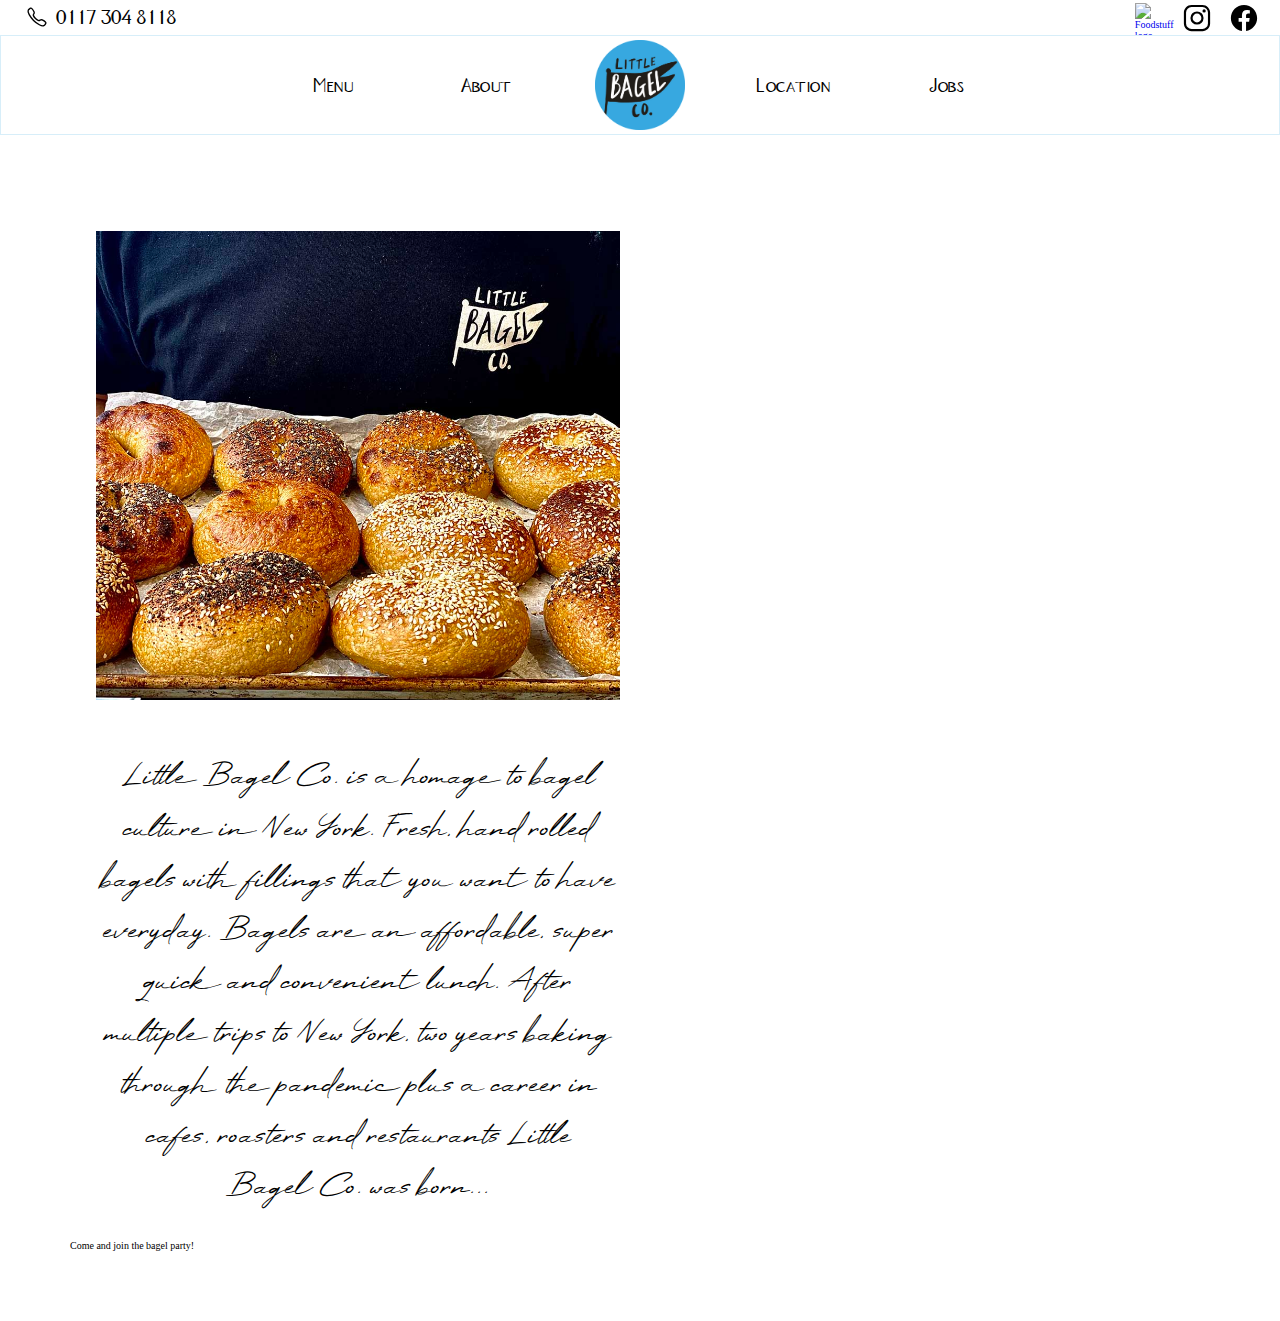
==== commit 44be2e77: "Add files via upload" ====
--- a/about.html
+++ b/about.html
@@ -1,85 +1,95 @@
 <!DOCTYPE html>
 <html lang="en">
   <head>
+    <title>Little Bagel Co. - New York-Style Bagels & Coffee</title>
+    <meta
+      name="description"
+      content="Hand rolled New York-style filled bagels, cakes and coffee in a buzzy takeaway cafe."
+    />
+    <meta name="keywords" content="Little, Bagel, Co, Bagels, Coffee, Cakes, Cafe, Takeaway, Bristol">
+    <meta name="robots" content="noodp,noydir" />
     <meta charset="UTF-8" />
     <meta http-equiv="X-UA-Compatible" content="IE=edge" />
     <meta name="viewport" content="width=device-width, initial-scale=1.0" />
-    <meta name="keywords" content="HTML, CSS" />
-    <meta name="description" content="..." />
-    <title>Little Bagel Co - New York-Style Bagels & Coffee</title>
+    <meta property="og:image" content="/images/logo.jpg">
+    <link rel="icon" type="image/png" href="/images/logo.png">
     <link rel="stylesheet" href="/styles/normalize.css" />
     <link rel="stylesheet" href="/styles/app.css" />
     <link rel="stylesheet" href="/styles/about.css" />
-    <link rel="stylesheet" href="/styles/mobile.css" />
   </head>
   <body>
-    <header>
-      <ul class="header-left">
-        <li class="phone-logo">
-          <img src="/images/call-outline.svg" alt="Phone outline image" />
-        </li>
-        <li class="tel-no">
-          <a href="tel:01234567890">0117 123 1234</a>
-        </li>
-      </ul>
-      <ul class="header-right">
-        <li class="social-logos">
-          <a href="https://wearefoodstuff.co.uk/" target="_blank">
-            <img
-              width="32px"
-              height="32px"
-              src="images/Foodstuff-logo-vertical.svg"
-              alt="Foodstuff logo"
-          /></a>
-        </li>
-        <li class="social-logos">
-          <a href="https://www.instagram.com/" target="_blank">
-            <img src="/images/logo-instagram.svg" alt="Instagram logo" />
-          </a>
-        </li>
-        <li class="social-logos">
-          <a href="https://www.linkedin.com/" target="_blank">
-            <img src="/images/logo-linkedin.svg" alt="Linkedin logo" />
-          </a>
-        </li>
-      </ul>
-    </header>
-    <nav>
-      <div class="logo">
-        <a href="/index.html"><img src="/images/logo.jpg" /></a>
-      </div>
-      <ul class="nav-links">
-        <li>
-          <a href="/images/little-bagel-co-menu.pdf" target="_blank">Menu</a>
-        </li>
-        <li><a href="about.html">About</a></li>
-        <li id="logo-space"></li>
-        <li><a href="location.html">Location</a></li>
-        <li><a href="jobs.html">Jobs</a></li>
-      </ul>
-      <div class="burger">
-        <div class="line-1"></div>
-        <div class="line-2"></div>
-        <div class="line-3"></div>
-      </div>
-    </nav>
-    <main>
-      <div class="about-page">
-        <div class="about-pic">
-          <img src="/images/bagels-on-tray.jpg" alt="Bagels on tray" />
+    <div class="wrapper">
+      <header>
+        <ul class="header-left">
+          <li class="phone-logo">
+            <img src="/images/call-outline.svg" alt="Phone outline image" />
+          </li>
+          <li class="tel-no">
+            <a href="tel:01173048118">0117 304 8118</a>
+          </li>
+        </ul>
+        <ul class="header-right">
+          <li class="social-logos">
+            <a href="https://wearefoodstuff.co.uk/" target="_blank">
+              <img
+                width="32px"
+                height="32px"
+                src="images/Foodstuff-logo-vertical.svg"
+                alt="Foodstuff logo"
+            /></a>
+          </li>
+          <li class="social-logos">
+            <a href="https://instagram.com/littlebagelcouk" target="_blank">
+              <img src="/images/logo-instagram.svg" alt="Instagram logo" />
+            </a>
+          </li>
+          <li class="social-logos">
+            <a href="https://www.facebook.com/" target="_blank">
+              <img src="/images/logo-facebook.svg" alt="Facebook logo" />
+            </a>
+          </li>
+        </ul>
+      </header>
+      <nav>
+        <div class="logo">
+          <a href="http://littlebagelco.co.uk"><img src="/images/logo.png" /></a>
         </div>
-        <div class="about-para">
-          <p>
-            Little Bagel Co. is a homage to bagel culture in New York. Fresh,
-            hand rolled bagels every day with fillings that you want to have
-            everyday for lunch. <br />
-            Bagels are also affordable, super quick and convenient. After
-            multiple trips to New York, two years isolating and baking plus a
-            career in cafes, roasters and restaurants Little Bagel Co. was born.
-          </p>
+        <ul class="nav-links">
+          <li>
+            <a href="/images/little-bagel-co-menu.pdf" target="_blank">Menu</a>
+          </li>
+          <li><a href="about.html">About</a></li>
+          <li id="logo-space"></li>
+          <li><a href="location.html">Location</a></li>
+          <li><a href="jobs.html">Jobs</a></li>
+        </ul>
+        <div class="burger">
+          <div class="line-1"></div>
+          <div class="line-2"></div>
+          <div class="line-3"></div>
         </div>
-      </div>
-    </main>
-    <script src="/scripts/app.js"></script>
+      </nav>
+      <main>
+        <div class="about-page-top">
+          <div class="about-pic">
+            <img src="/images/bagels-on-tray-about.jpg" alt="Bagels on tray" />
+          </div>
+          <div class="about-para">
+            <p>
+              Little Bagel Co. is a homage to bagel culture in New York. Fresh,
+              hand rolled bagels with fillings that you want to have everyday.
+              Bagels are an affordable, super quick and convenient lunch. After
+              multiple trips to New York, two years baking through the pandemic
+              plus a career in cafes, roasters and restaurants Little Bagel Co.
+              was born...
+            </p>
+          </div>
+        </div>
+        <div class="about-page-bottom">
+          <p>Come and join the bagel party!</p>
+        </div>
+      </main>
+      <script src="/scripts/app.js"></script>
+    </div>
   </body>
 </html>
--- a/styles/app.css
+++ b/styles/app.css
@@ -13,16 +13,20 @@
   src: url(/fonts/Belleza-Regular.ttf);
 }
 @font-face {
-  font-family: "Badlooking Brush";
-  src: url(/fonts/Badlooking-Brush.otf);
-}
-@font-face {
   font-family: "High Summit";
   src: url(/fonts/High-Summit.ttf);
 }
 @font-face {
-  font-family: "Solleno";
-  src: url(/fonts/Solleno.ttf);
+  font-family: "Instafont";
+  src: url(/fonts/Billabong.ttf);
+}
+@font-face {
+  font-family: "Klavika";
+  src: url(/fonts/klavika-bold.otf);
+}
+@font-face {
+  font-family: "Foodstuff";
+  src: url(/fonts/Recoleta-Regular.otf);
 }
 
 /* BODY */
@@ -199,7 +203,7 @@
 }
 
 .delivery-tab p {
-  font-family: "New Yorker";
+  font-family: "Foodstuff";
   display: block;
   margin-left: auto;
   margin-right: auto;
@@ -208,6 +212,98 @@
   padding-top: 1.5px;
   text-decoration: none;
   letter-spacing: 0.5px;
-  font-size: 1.8rem;
+  font-size: 1.5rem;
+  font-weight: bolder;
   color: rgba(254, 254, 254, 255);
 }
+
+/* MOBILE VIEW */
+
+@media screen and (max-width: 900px) {
+  .wrapper {
+    overflow-x: hidden;
+  }
+
+  header {
+    display: none;
+  }
+
+  /* NAVBAR */
+  .fixed-position {
+    position: fixed;
+  }
+
+  main {
+    margin-top: 10rem;
+  }
+
+  nav {
+    border-style: none;
+    position: fixed;
+    top: 0;
+    left: 0;
+    right: 0;
+  }
+
+  .nav-links {
+    position: absolute;
+    right: 0px;
+    top: 10rem;
+    padding-bottom: 10rem;
+    height: calc(100vh - 10rem);
+    background-color: white;
+    display: flex;
+    flex-direction: column;
+    align-items: center;
+    width: 100vw;
+    transform: translateX(100%);
+    transition: transform 0.2s ease-in;
+  }
+
+  .nav-links a {
+    font-size: 22px;
+  }
+
+  .nav-links #logo-space {
+    display: none;
+  }
+
+  .nav-links li {
+    opacity: 0;
+  }
+  .burger {
+    padding-left: 85vw;
+    padding-right: 15vw;
+    display: block;
+  }
+}
+/* NAV ACTIVE */
+
+.nav-active {
+  transform: translateX(0%);
+}
+
+@keyframes navLinksFade {
+  from {
+    opacity: 0;
+    transform: 50px;
+  }
+  to {
+    opacity: 1;
+    transform: 0px;
+  }
+}
+
+.toggle .line-1 {
+  transform: rotate(-45deg) translate(-5px, 6.8px);
+}
+.toggle .line-2 {
+  opacity: 0;
+}
+.toggle .line-3 {
+  transform: rotate(45deg) translate(-5px, -6.8px);
+}
+
+.toggle .delivery-tab-container {
+  display: none;
+}
